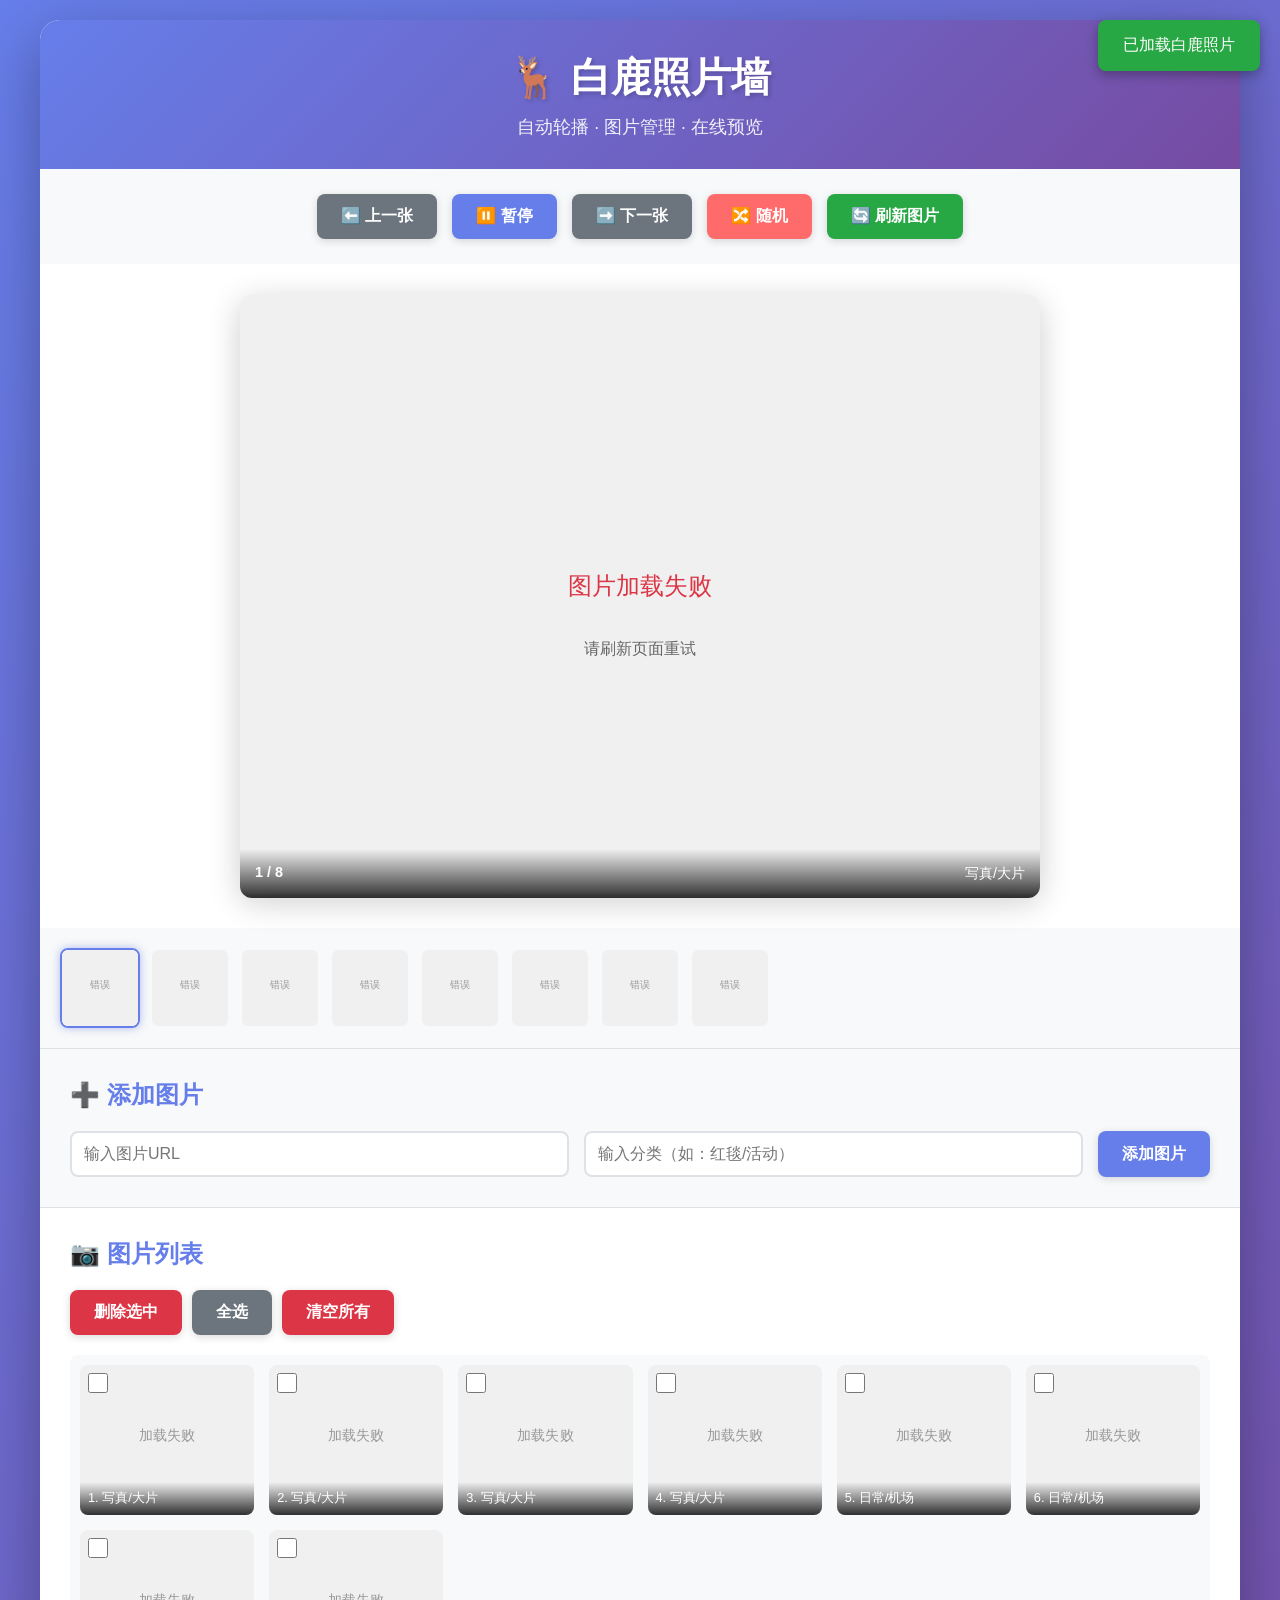
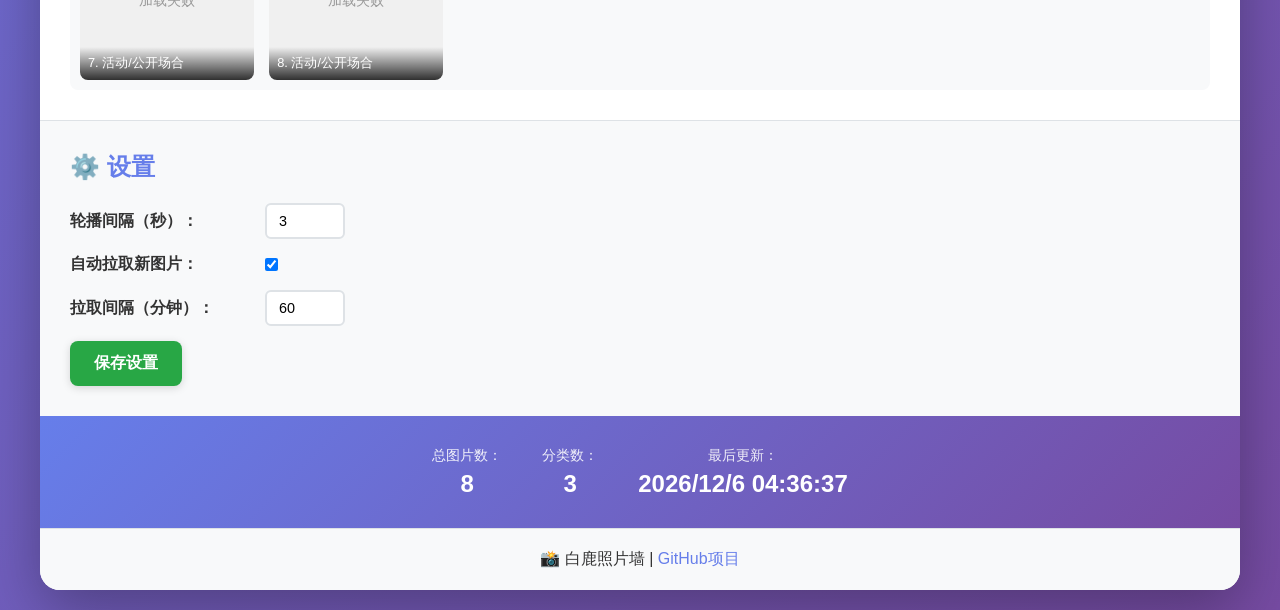
==== photo-wall/index.html @ 88e17474 "feat: 合并照片墙项目，添加GitHub Pages工作流" ====
<!DOCTYPE html>
<html lang="zh-CN">
<head>
    <meta charset="UTF-8">
    <meta name="viewport" content="width=device-width, initial-scale=1.0">
    <title>白鹿照片墙</title>
    <link rel="stylesheet" href="style.css">
</head>
<body>
    <div class="container">
        <!-- 头部 -->
        <header class="header">
            <h1>🦌 白鹿照片墙</h1>
            <p class="subtitle">自动轮播 · 图片管理 · 在线预览</p>
        </header>

        <!-- 控制面板 -->
        <div class="controls">
            <button id="prevBtn" class="btn btn-secondary">⬅️ 上一张</button>
            <button id="toggleBtn" class="btn btn-primary">⏸️ 暂停</button>
            <button id="nextBtn" class="btn btn-secondary">➡️ 下一张</button>
            <button id="shuffleBtn" class="btn btn-accent">🔀 随机</button>
            <button id="refreshBtn" class="btn btn-success">🔄 刷新图片</button>
        </div>

        <!-- 照片墙显示区 -->
        <div class="photo-wall">
            <div class="photo-display" id="photoDisplay">
                <img id="currentPhoto" src="" alt="白鹿照片" class="photo">
                <div class="photo-info" id="photoInfo">
                    <span class="photo-index" id="photoIndex">0 / 0</span>
                    <span class="photo-category" id="photoCategory">加载中...</span>
                </div>
            </div>
        </div>

        <!-- 缩略图预览 -->
        <div class="thumbnails" id="thumbnails">
            <!-- 缩略图将通过JavaScript动态生成 -->
        </div>

        <!-- 添加图片区域 -->
        <div class="add-photo-section">
            <h2>➕ 添加图片</h2>
            <div class="add-photo-form">
                <input type="text" id="imageUrl" placeholder="输入图片URL" class="input-field">
                <input type="text" id="imageCategory" placeholder="输入分类（如：红毯/活动）" class="input-field">
                <button id="addBtn" class="btn btn-primary">添加图片</button>
            </div>
        </div>

        <!-- 图片列表管理 -->
        <div class="image-list-section">
            <h2>📷 图片列表</h2>
            <div class="image-controls">
                <button id="deleteSelectedBtn" class="btn btn-danger">删除选中</button>
                <button id="selectAllBtn" class="btn btn-secondary">全选</button>
                <button id="clearAllBtn" class="btn btn-danger">清空所有</button>
            </div>
            <div class="image-list" id="imageList">
                <!-- 图片列表将通过JavaScript动态生成 -->
            </div>
        </div>

        <!-- 设置面板 -->
        <div class="settings-panel">
            <h2>⚙️ 设置</h2>
            <div class="setting-item">
                <label for="interval">轮播间隔（秒）：</label>
                <input type="number" id="interval" value="3" min="1" max="60" class="input-field-small">
            </div>
            <div class="setting-item">
                <label for="autoFetch">自动拉取新图片：</label>
                <input type="checkbox" id="autoFetch" checked>
            </div>
            <div class="setting-item">
                <label for="fetchInterval">拉取间隔（分钟）：</label>
                <input type="number" id="fetchInterval" value="60" min="10" max="1440" class="input-field-small">
            </div>
            <button id="saveSettings" class="btn btn-success">保存设置</button>
        </div>

        <!-- 统计信息 -->
        <div class="stats">
            <div class="stat-item">
                <span class="stat-label">总图片数：</span>
                <span class="stat-value" id="totalImages">0</span>
            </div>
            <div class="stat-item">
                <span class="stat-label">分类数：</span>
                <span class="stat-value" id="totalCategories">0</span>
            </div>
            <div class="stat-item">
                <span class="stat-label">最后更新：</span>
                <span class="stat-value" id="lastUpdate">-</span>
            </div>
        </div>

        <!-- 页脚 -->
        <footer class="footer">
            <p>📸 白鹿照片墙 | <a href="https://github.com/qianjin1111/bai-lu-photo-wall" target="_blank">GitHub项目</a></p>
        </footer>
    </div>

    <!-- 提示框 -->
    <div id="toast" class="toast"></div>

    <script src="script.js"></script>
</body>
</html>
---- photo-wall/style.css ----
/* 全局样式 */
* {
    margin: 0;
    padding: 0;
    box-sizing: border-box;
}

body {
    font-family: 'Segoe UI', Tahoma, Geneva, Verdana, sans-serif;
    background: linear-gradient(135deg, #667eea 0%, #764ba2 100%);
    min-height: 100vh;
    padding: 20px;
    color: #333;
}

.container {
    max-width: 1200px;
    margin: 0 auto;
    background: white;
    border-radius: 20px;
    box-shadow: 0 20px 60px rgba(0, 0, 0, 0.3);
    overflow: hidden;
}

/* 头部样式 */
.header {
    background: linear-gradient(135deg, #667eea 0%, #764ba2 100%);
    color: white;
    padding: 30px;
    text-align: center;
}

.header h1 {
    font-size: 2.5rem;
    margin-bottom: 10px;
    text-shadow: 2px 2px 4px rgba(0, 0, 0, 0.2);
}

.subtitle {
    font-size: 1.1rem;
    opacity: 0.9;
}

/* 控制按钮样式 */
.controls {
    display: flex;
    justify-content: center;
    gap: 15px;
    padding: 25px;
    background: #f8f9fa;
    flex-wrap: wrap;
}

.btn {
    padding: 12px 24px;
    border: none;
    border-radius: 8px;
    font-size: 1rem;
    cursor: pointer;
    transition: all 0.3s ease;
    font-weight: 600;
    box-shadow: 0 2px 8px rgba(0, 0, 0, 0.15);
}

.btn:hover {
    transform: translateY(-2px);
    box-shadow: 0 4px 12px rgba(0, 0, 0, 0.2);
}

.btn:active {
    transform: translateY(0);
}

.btn-primary {
    background: #667eea;
    color: white;
}

.btn-secondary {
    background: #6c757d;
    color: white;
}

.btn-success {
    background: #28a745;
    color: white;
}

.btn-danger {
    background: #dc3545;
    color: white;
}

.btn-accent {
    background: #ff6b6b;
    color: white;
}

/* 照片墙显示区 */
.photo-wall {
    padding: 30px;
    text-align: center;
}

.photo-display {
    position: relative;
    display: inline-block;
    max-width: 100%;
}

.photo {
    max-width: 100%;
    height: auto;
    border-radius: 12px;
    box-shadow: 0 8px 32px rgba(0, 0, 0, 0.2);
    transition: all 0.3s ease;
    opacity: 1;
}

.photo:hover {
    transform: scale(1.02);
}

.photo.loading {
    opacity: 0.5;
}

.photo.error {
    opacity: 0.7;
}

.photo-info {
    position: absolute;
    bottom: 0;
    left: 0;
    right: 0;
    background: linear-gradient(transparent, rgba(0, 0, 0, 0.8));
    color: white;
    padding: 15px;
    border-radius: 0 0 12px 12px;
    display: flex;
    justify-content: space-between;
    font-size: 0.9rem;
}

.photo-index {
    font-weight: bold;
}

/* 缩略图预览 */
.thumbnails {
    display: flex;
    gap: 10px;
    padding: 20px;
    overflow-x: auto;
    background: #f8f9fa;
}

.thumbnail {
    width: 80px;
    height: 80px;
    object-fit: cover;
    border-radius: 8px;
    cursor: pointer;
    transition: all 0.3s ease;
    border: 2px solid transparent;
}

.thumbnail:hover {
    transform: scale(1.1);
    border-color: #667eea;
}

.thumbnail.active {
    border-color: #667eea;
    box-shadow: 0 0 8px rgba(102, 126, 234, 0.5);
}

/* 添加图片区域 */
.add-photo-section {
    padding: 30px;
    background: #f8f9fa;
    border-top: 1px solid #dee2e6;
}

.add-photo-section h2 {
    margin-bottom: 20px;
    color: #667eea;
}

.add-photo-form {
    display: flex;
    gap: 15px;
    flex-wrap: wrap;
}

.input-field {
    flex: 1;
    min-width: 250px;
    padding: 12px;
    border: 2px solid #dee2e6;
    border-radius: 8px;
    font-size: 1rem;
    transition: border-color 0.3s ease;
}

.input-field:focus {
    outline: none;
    border-color: #667eea;
}

.input-field-small {
    padding: 8px 12px;
    border: 2px solid #dee2e6;
    border-radius: 6px;
    font-size: 0.9rem;
    width: 80px;
    transition: border-color 0.3s ease;
}

.input-field-small:focus {
    outline: none;
    border-color: #667eea;
}

/* 图片列表管理 */
.image-list-section {
    padding: 30px;
    background: white;
    border-top: 1px solid #dee2e6;
}

.image-list-section h2 {
    margin-bottom: 20px;
    color: #667eea;
}

.image-controls {
    display: flex;
    gap: 10px;
    margin-bottom: 20px;
    flex-wrap: wrap;
}

.image-list {
    display: grid;
    grid-template-columns: repeat(auto-fill, minmax(150px, 1fr));
    gap: 15px;
    max-height: 500px;
    overflow-y: auto;
    padding: 10px;
    background: #f8f9fa;
    border-radius: 8px;
}

.image-item {
    position: relative;
    border-radius: 8px;
    overflow: hidden;
    cursor: pointer;
    transition: transform 0.3s ease;
}

.image-item:hover {
    transform: scale(1.05);
}

.image-item img {
    width: 100%;
    height: 150px;
    object-fit: cover;
    display: block;
    transition: opacity 0.3s ease;
}

.image-item img:not(.loaded) {
    opacity: 0.5;
}

.image-item.loaded img {
    opacity: 1;
}

.image-item-checkbox {
    position: absolute;
    top: 8px;
    left: 8px;
    width: 20px;
    height: 20px;
    cursor: pointer;
}

.image-item-info {
    position: absolute;
    bottom: 0;
    left: 0;
    right: 0;
    background: linear-gradient(transparent, rgba(0, 0, 0, 0.8));
    color: white;
    padding: 8px;
    font-size: 0.8rem;
}

.image-item.selected {
    border: 3px solid #667eea;
}

/* 设置面板 */
.settings-panel {
    padding: 30px;
    background: #f8f9fa;
    border-top: 1px solid #dee2e6;
}

.settings-panel h2 {
    margin-bottom: 20px;
    color: #667eea;
}

.setting-item {
    display: flex;
    align-items: center;
    gap: 15px;
    margin-bottom: 15px;
}

.setting-item label {
    font-weight: 600;
    min-width: 180px;
}

/* 统计信息 */
.stats {
    display: flex;
    justify-content: center;
    gap: 40px;
    padding: 30px;
    background: linear-gradient(135deg, #667eea 0%, #764ba2 100%);
    color: white;
}

.stat-item {
    display: flex;
    flex-direction: column;
    align-items: center;
    gap: 5px;
}

.stat-label {
    font-size: 0.9rem;
    opacity: 0.9;
}

.stat-value {
    font-size: 1.5rem;
    font-weight: bold;
}

/* 页脚 */
.footer {
    text-align: center;
    padding: 20px;
    background: #f8f9fa;
    border-top: 1px solid #dee2e6;
}

.footer a {
    color: #667eea;
    text-decoration: none;
}

.footer a:hover {
    text-decoration: underline;
}

/* 提示框 */
.toast {
    position: fixed;
    top: 20px;
    right: 20px;
    background: #333;
    color: white;
    padding: 15px 25px;
    border-radius: 8px;
    box-shadow: 0 4px 12px rgba(0, 0, 0, 0.3);
    opacity: 0;
    transform: translateY(-20px);
    transition: all 0.3s ease;
    z-index: 1000;
}

.toast.show {
    opacity: 1;
    transform: translateY(0);
}

.toast.success {
    background: #28a745;
}

.toast.error {
    background: #dc3545;
}

.toast.info {
    background: #667eea;
}

/* 响应式设计 */
@media (max-width: 768px) {
    .header h1 {
        font-size: 1.8rem;
    }

    .controls {
        flex-direction: column;
    }

    .add-photo-form {
        flex-direction: column;
    }

    .stats {
        flex-direction: column;
        gap: 20px;
    }

    .image-controls {
        flex-direction: column;
    }
}

/* 加载动画 */
@keyframes spin {
    0% { transform: rotate(0deg); }
    100% { transform: rotate(360deg); }
}

.loading {
    display: inline-block;
    width: 20px;
    height: 20px;
    border: 3px solid rgba(255, 255, 255, 0.3);
    border-radius: 50%;
    border-top-color: white;
    animation: spin 1s ease-in-out infinite;
}

/* 滚动条样式 */
.thumbnails::-webkit-scrollbar,
.image-list::-webkit-scrollbar {
    width: 8px;
    height: 8px;
}

.thumbnails::-webkit-scrollbar-track,
.image-list::-webkit-scrollbar-track {
    background: #f1f1f1;
    border-radius: 4px;
}

.thumbnails::-webkit-scrollbar-thumb,
.image-list::-webkit-scrollbar-thumb {
    background: #667eea;
    border-radius: 4px;
}

.thumbnails::-webkit-scrollbar-thumb:hover,
.image-list::-webkit-scrollbar-thumb:hover {
    background: #5568d3;
}
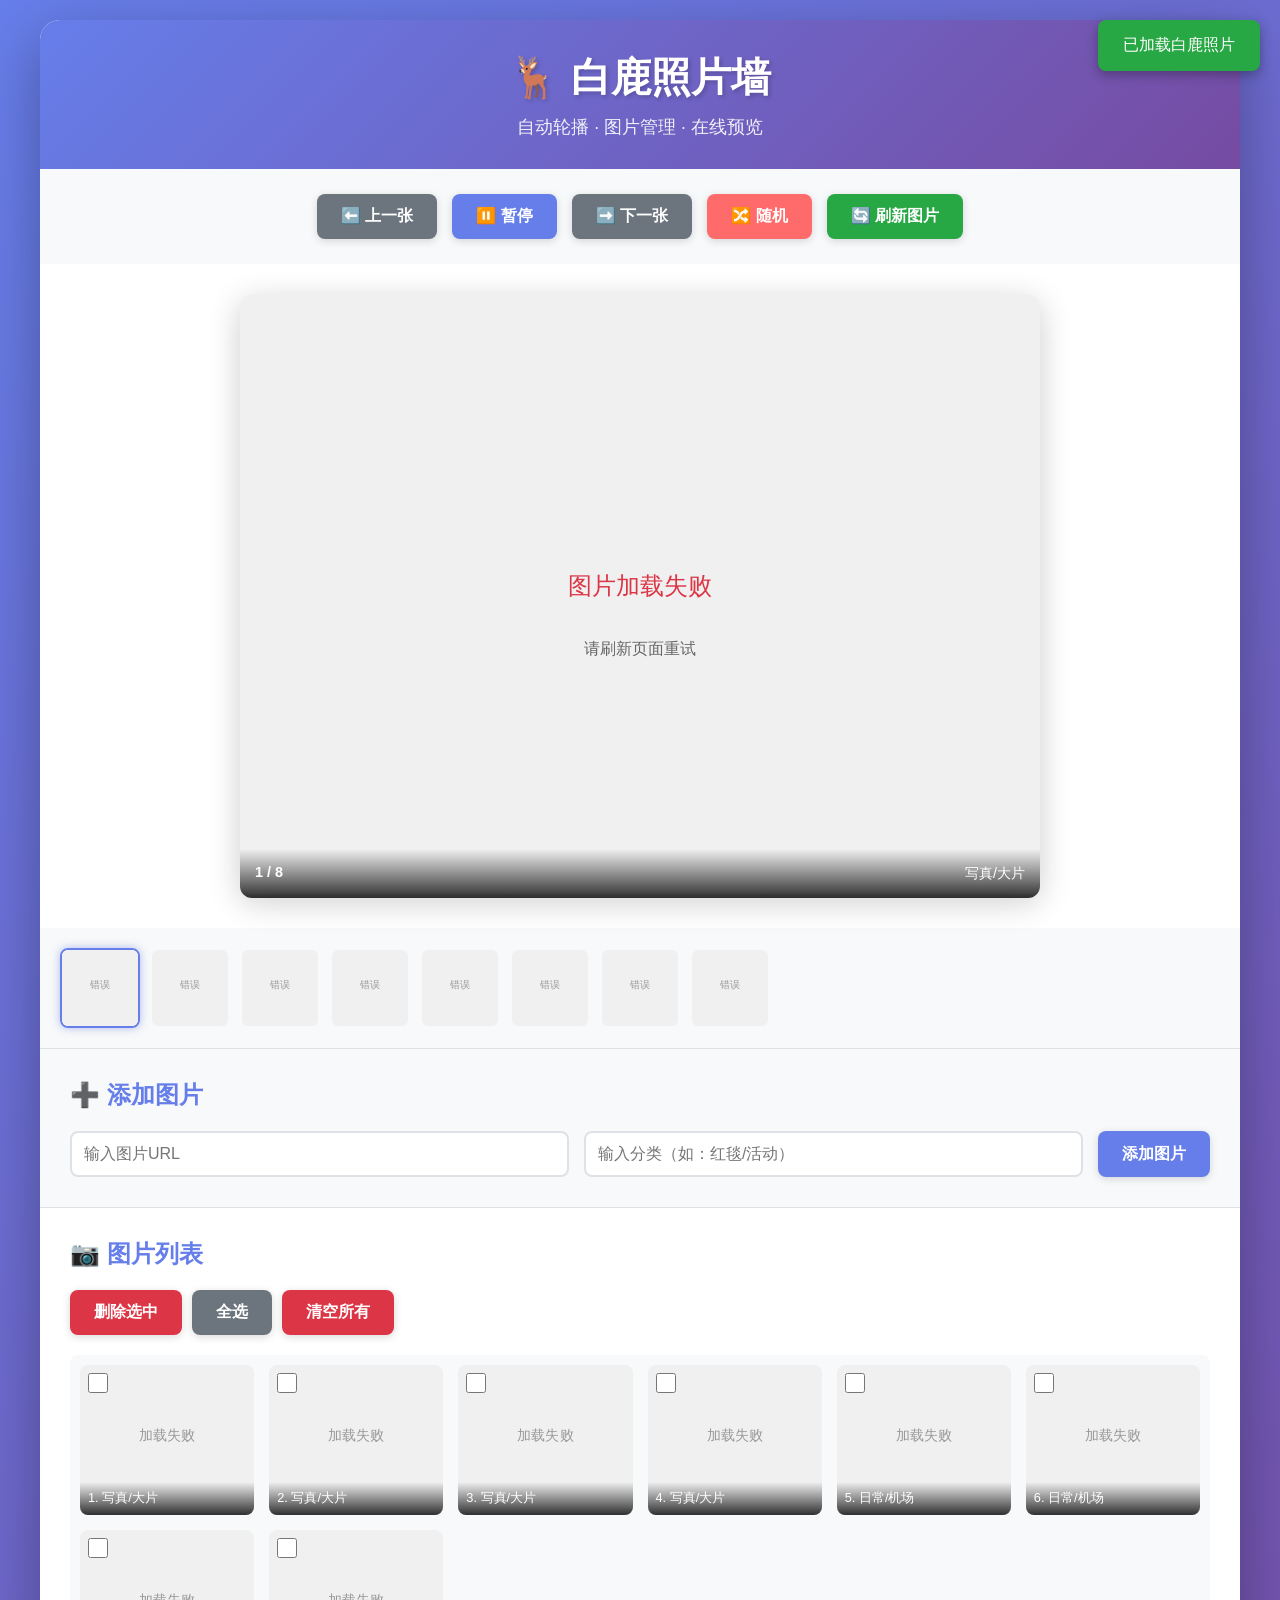
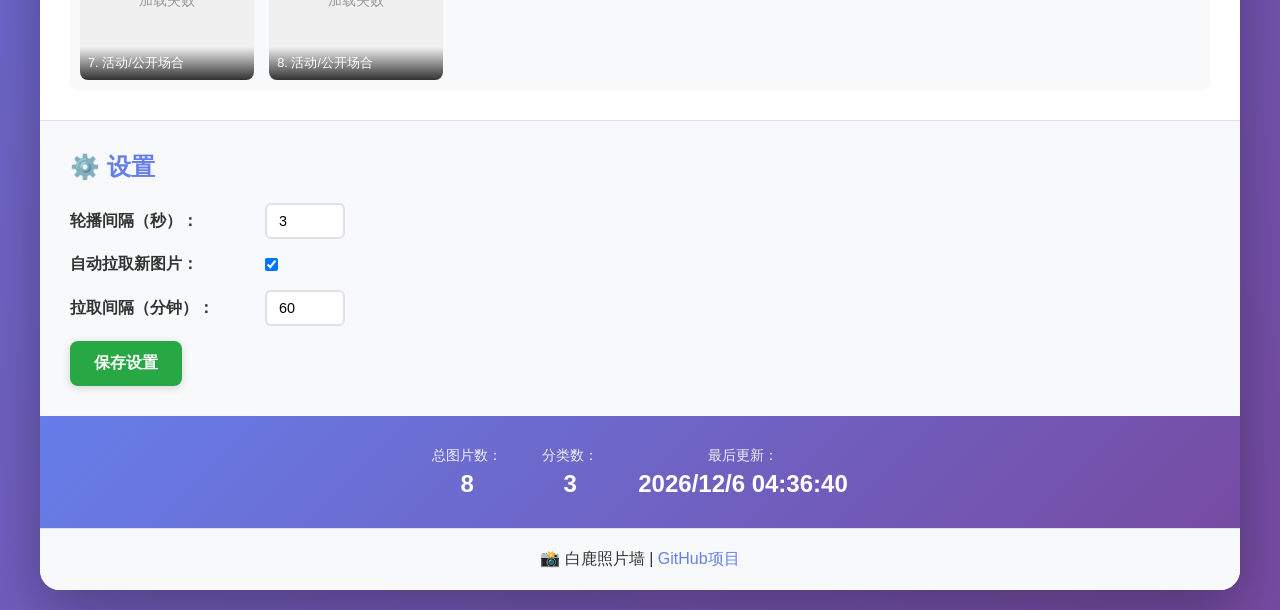
==== commit f25619a8: "fix: 更新默认图片URL为实际存在的文件名，修正GitHub项目链接" ====
--- a/photo-wall/index.html
+++ b/photo-wall/index.html
@@ -98,7 +98,7 @@
 
         <!-- 页脚 -->
         <footer class="footer">
-            <p>📸 白鹿照片墙 | <a href="https://github.com/qianjin1111/bai-lu-photo-wall" target="_blank">GitHub项目</a></p>
+            <p>📸 白鹿照片墙 | <a href="https://github.com/qianjin1111/beauty-gallery-hub" target="_blank">GitHub项目</a></p>
         </footer>
     </div>
 
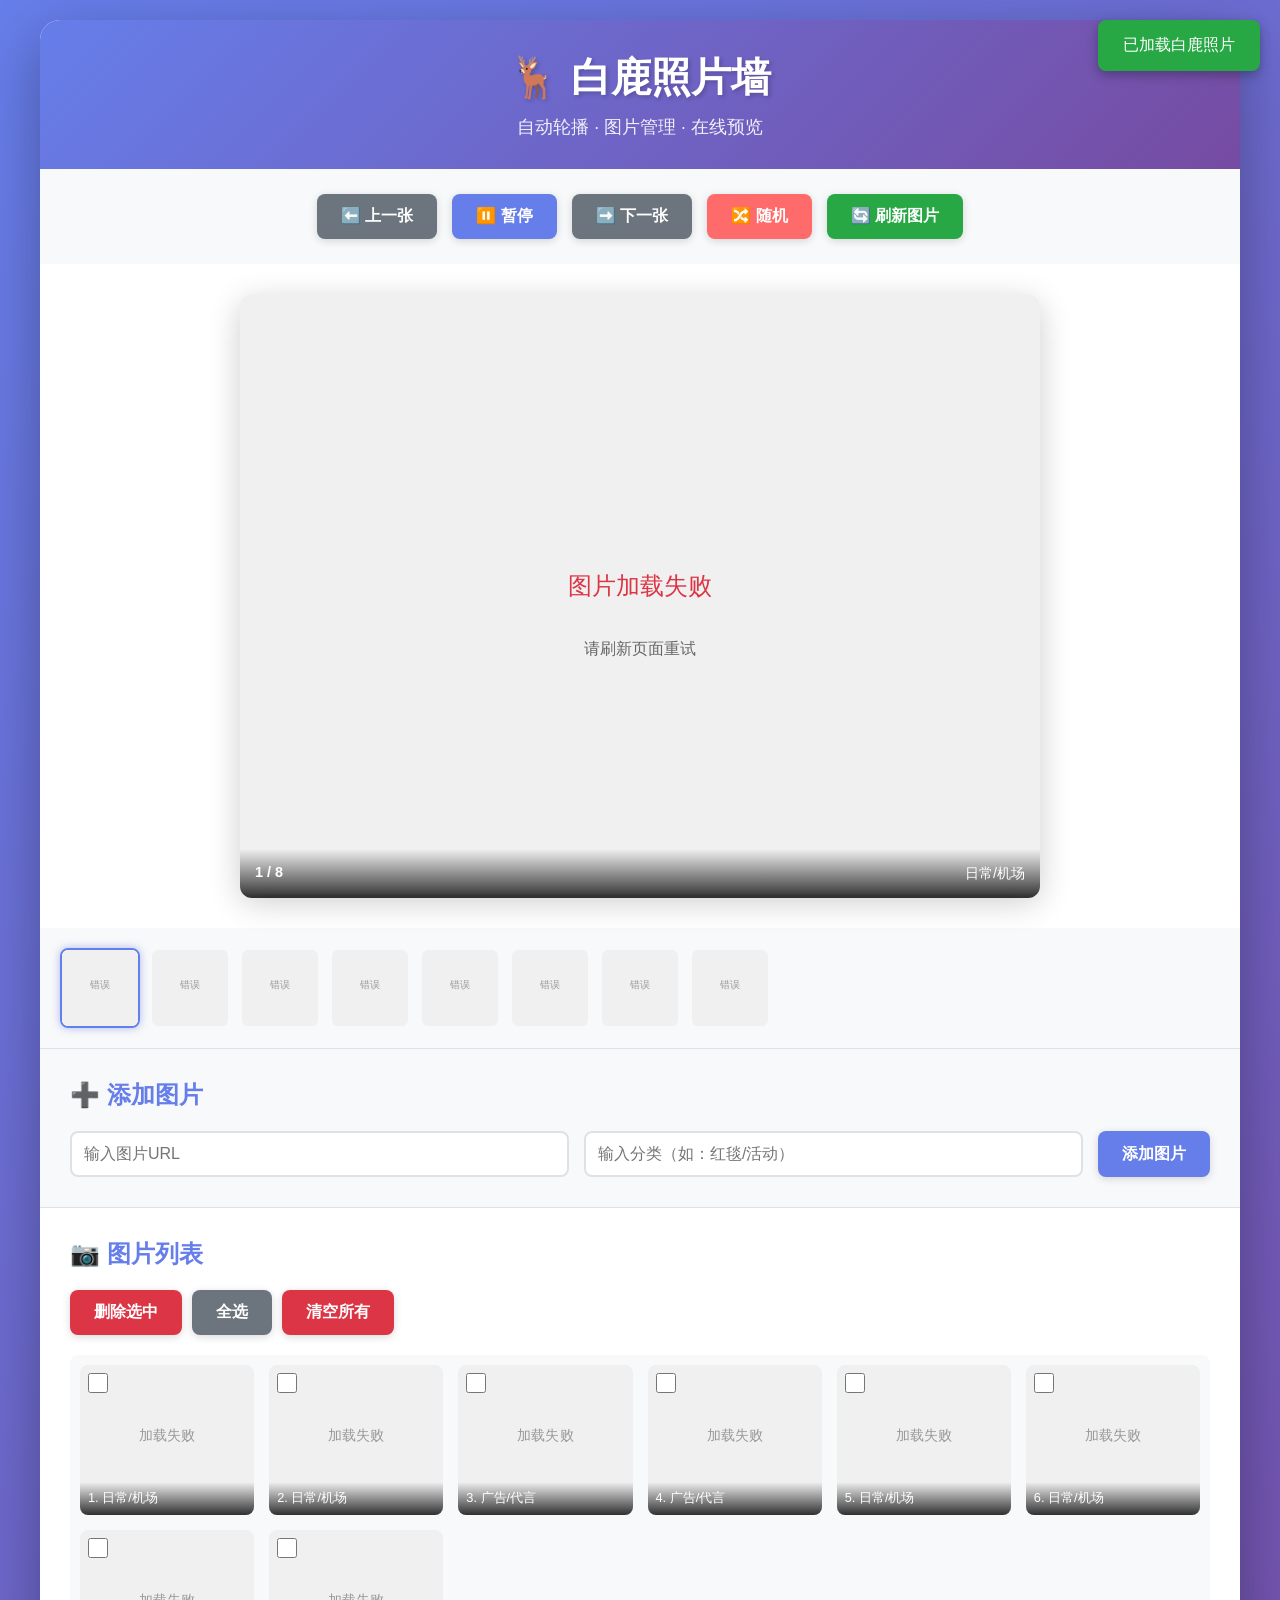
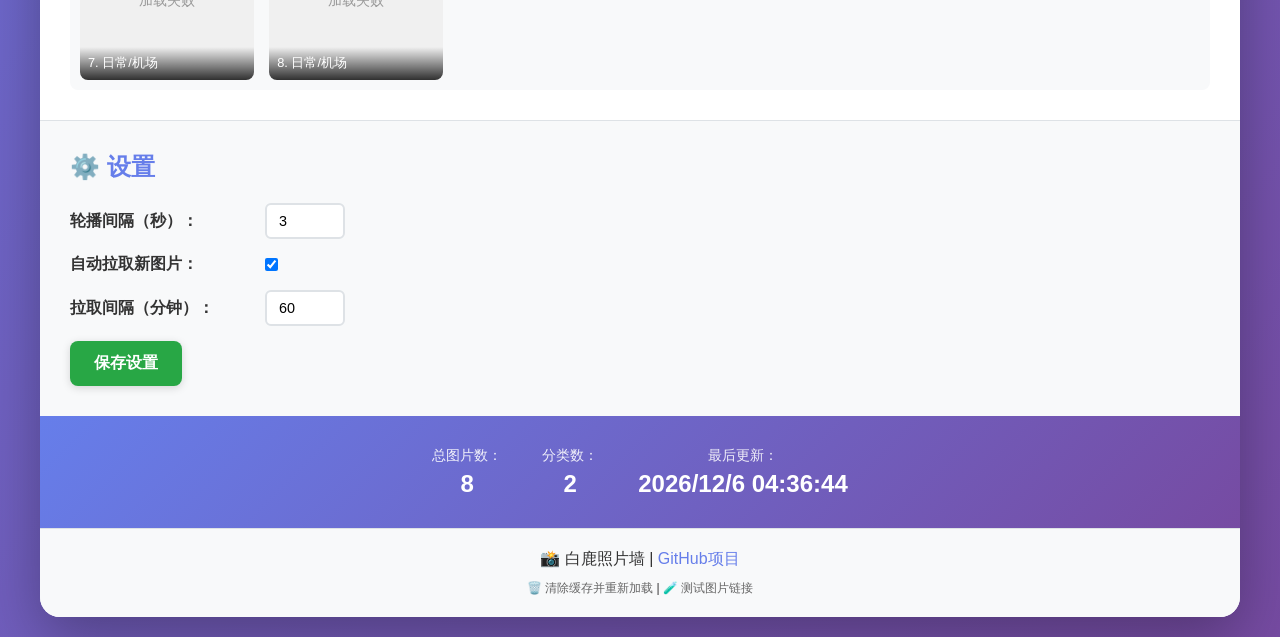
==== commit b900dfb5: "fix: 修复照片墙图片加载失败问题 - 调整dataset设置顺序，添加调试日志和清除缓存功能" ====
--- a/photo-wall/index.html
+++ b/photo-wall/index.html
@@ -99,6 +99,9 @@
         <!-- 页脚 -->
         <footer class="footer">
             <p>📸 白鹿照片墙 | <a href="https://github.com/qianjin1111/beauty-gallery-hub" target="_blank">GitHub项目</a></p>
+            <p style="font-size: 12px; margin-top: 10px;">
+                <a href="#" id="clearStorage" style="color: #666;">🗑️ 清除缓存并重新加载</a> | <a href="test-images.html" style="color: #666;">🧪 测试图片链接</a>
+            </p>
         </footer>
     </div>
 
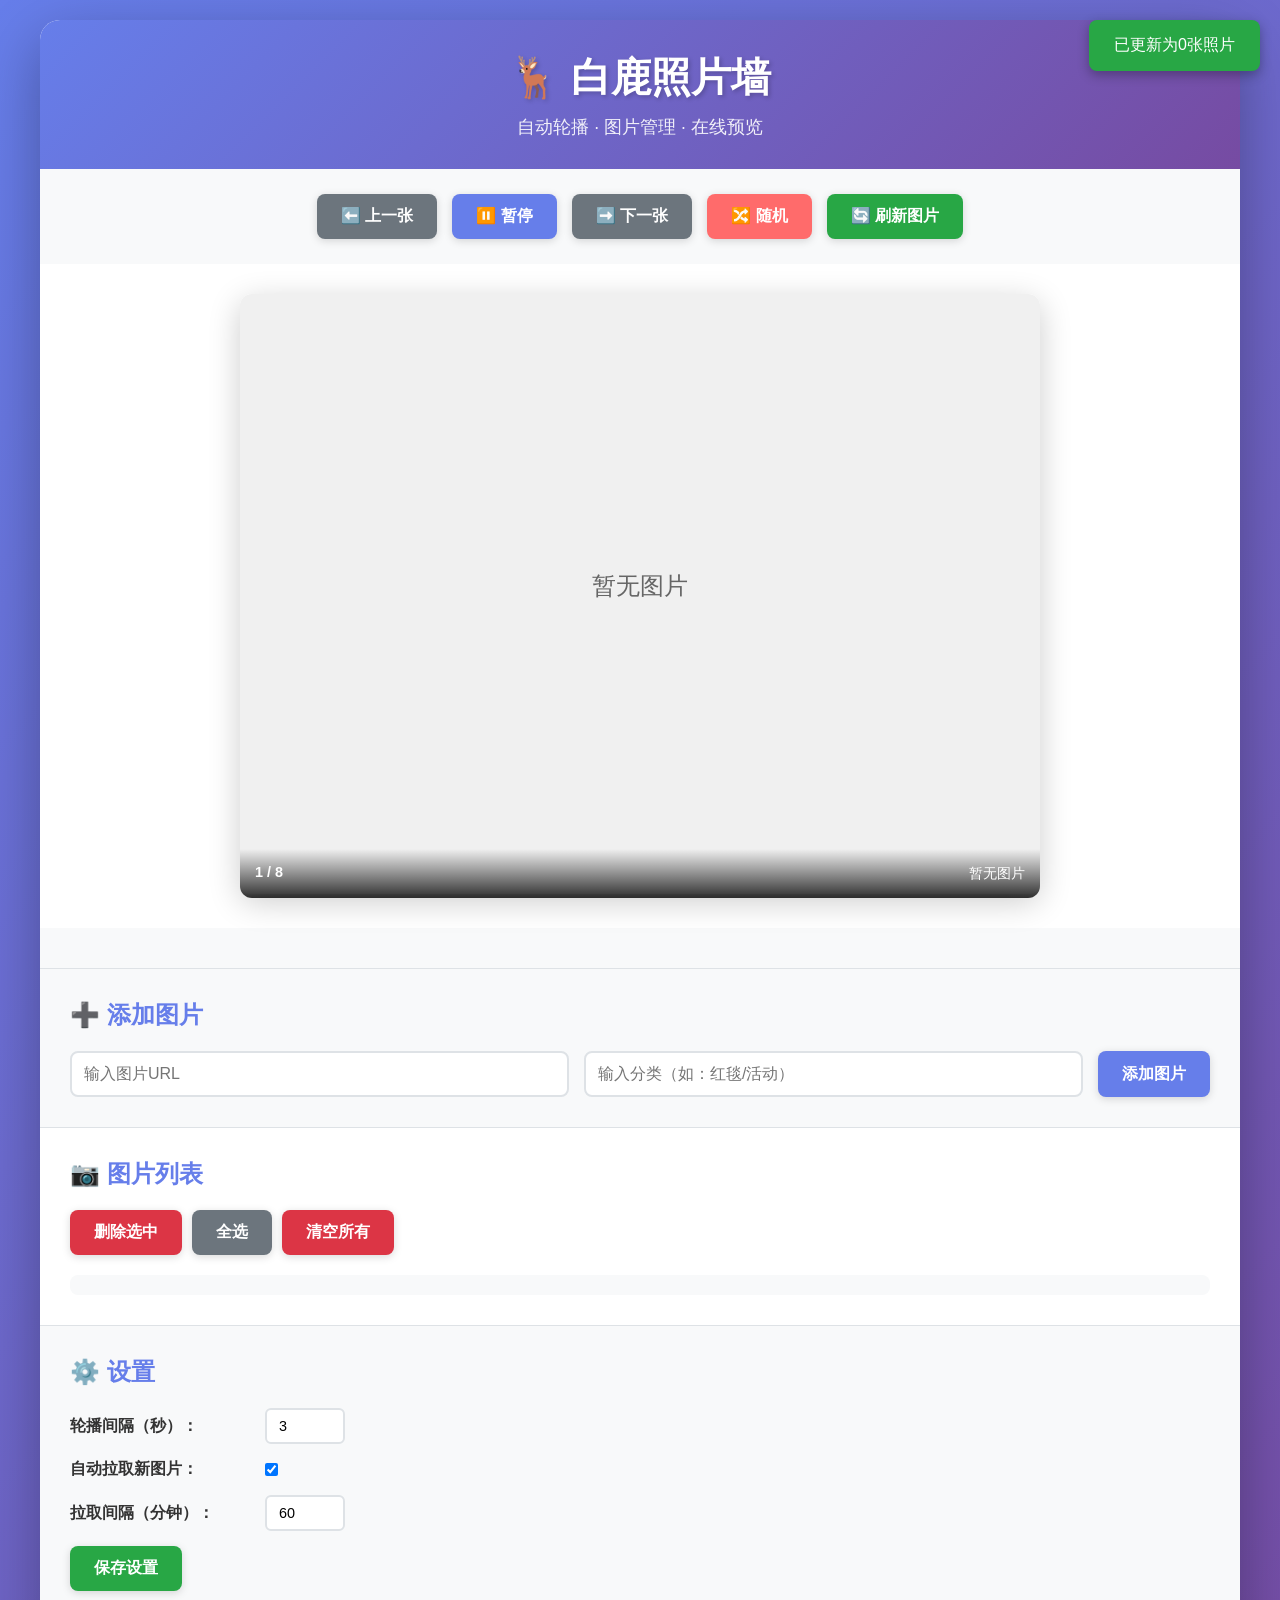
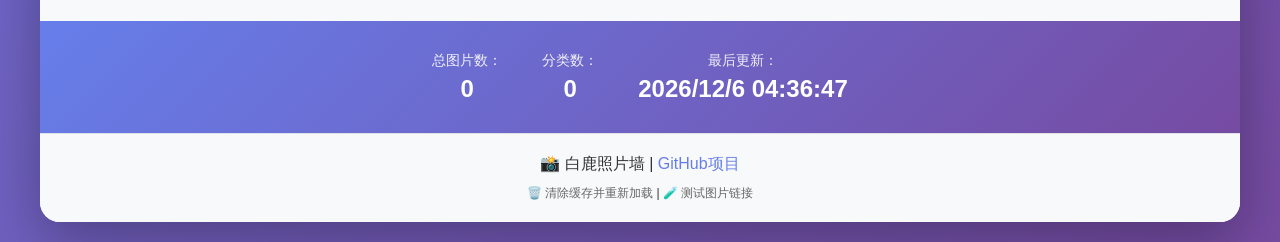
==== commit 25573220: "feat: 为图片列表添加大图预览功能 - 添加图片预览模态框（modal） - 点击图片列表项可以打开大图预览 - 点击主显示区的照片也可以打开大图预览 - 模态框支持以下功能：   - 左右箭头导" ====
--- a/photo-wall/index.html
+++ b/photo-wall/index.html
@@ -108,6 +108,20 @@
     <!-- 提示框 -->
     <div id="toast" class="toast"></div>
 
+    <!-- 大图预览模态框 -->
+    <div id="imageModal" class="image-modal">
+        <div class="modal-content">
+            <button class="modal-close" id="modalClose">&times;</button>
+            <button class="modal-nav modal-prev" id="modalPrev">⬅️</button>
+            <button class="modal-nav modal-next" id="modalNext">➡️</button>
+            <img id="modalImage" src="" alt="大图预览" class="modal-image">
+            <div class="modal-info">
+                <span id="modalIndex">0 / 0</span>
+                <span id="modalCategory">分类</span>
+            </div>
+        </div>
+    </div>
+
     <script src="script.js"></script>
 </body>
 </html>
--- a/photo-wall/style.css
+++ b/photo-wall/style.css
@@ -469,3 +469,149 @@
 .image-list::-webkit-scrollbar-thumb:hover {
     background: #5568d3;
 }
+
+/* 大图预览模态框 */
+.image-modal {
+    display: none;
+    position: fixed;
+    z-index: 10000;
+    left: 0;
+    top: 0;
+    width: 100%;
+    height: 100%;
+    overflow: auto;
+    background-color: rgba(0, 0, 0, 0.95);
+    animation: fadeIn 0.3s ease;
+}
+
+.image-modal.show {
+    display: flex;
+    align-items: center;
+    justify-content: center;
+}
+
+@keyframes fadeIn {
+    from { opacity: 0; }
+    to { opacity: 1; }
+}
+
+.modal-content {
+    position: relative;
+    max-width: 95%;
+    max-height: 95%;
+    display: flex;
+    flex-direction: column;
+    align-items: center;
+}
+
+.modal-image {
+    max-width: 100%;
+    max-height: 85vh;
+    object-fit: contain;
+    border-radius: 8px;
+    box-shadow: 0 10px 40px rgba(0, 0, 0, 0.5);
+}
+
+.modal-close {
+    position: absolute;
+    top: -40px;
+    right: -40px;
+    background: white;
+    color: #333;
+    border: none;
+    border-radius: 50%;
+    width: 40px;
+    height: 40px;
+    font-size: 28px;
+    cursor: pointer;
+    display: flex;
+    align-items: center;
+    justify-content: center;
+    transition: transform 0.2s, background-color 0.2s;
+    z-index: 10;
+}
+
+.modal-close:hover {
+    transform: scale(1.1);
+    background-color: #f0f0f0;
+}
+
+.modal-nav {
+    position: absolute;
+    top: 50%;
+    transform: translateY(-50%);
+    background: rgba(255, 255, 255, 0.9);
+    color: #333;
+    border: none;
+    border-radius: 50%;
+    width: 50px;
+    height: 50px;
+    font-size: 24px;
+    cursor: pointer;
+    display: flex;
+    align-items: center;
+    justify-content: center;
+    transition: transform 0.2s, background-color 0.2s;
+    z-index: 10;
+}
+
+.modal-nav:hover {
+    transform: translateY(-50%) scale(1.1);
+    background-color: white;
+}
+
+.modal-prev {
+    left: -70px;
+}
+
+.modal-next {
+    right: -70px;
+}
+
+.modal-info {
+    margin-top: 15px;
+    color: white;
+    text-align: center;
+    font-size: 16px;
+}
+
+.modal-info span {
+    margin: 0 15px;
+    background: rgba(255, 255, 255, 0.1);
+    padding: 8px 16px;
+    border-radius: 20px;
+}
+
+/* 移动端优化 */
+@media (max-width: 768px) {
+    .modal-close {
+        top: 10px;
+        right: 10px;
+        width: 35px;
+        height: 35px;
+        font-size: 24px;
+    }
+
+    .modal-nav {
+        width: 40px;
+        height: 40px;
+        font-size: 20px;
+    }
+
+    .modal-prev {
+        left: 10px;
+    }
+
+    .modal-next {
+        right: 10px;
+    }
+
+    .modal-info {
+        font-size: 14px;
+    }
+
+    .modal-info span {
+        margin: 5px;
+        padding: 5px 12px;
+    }
+}
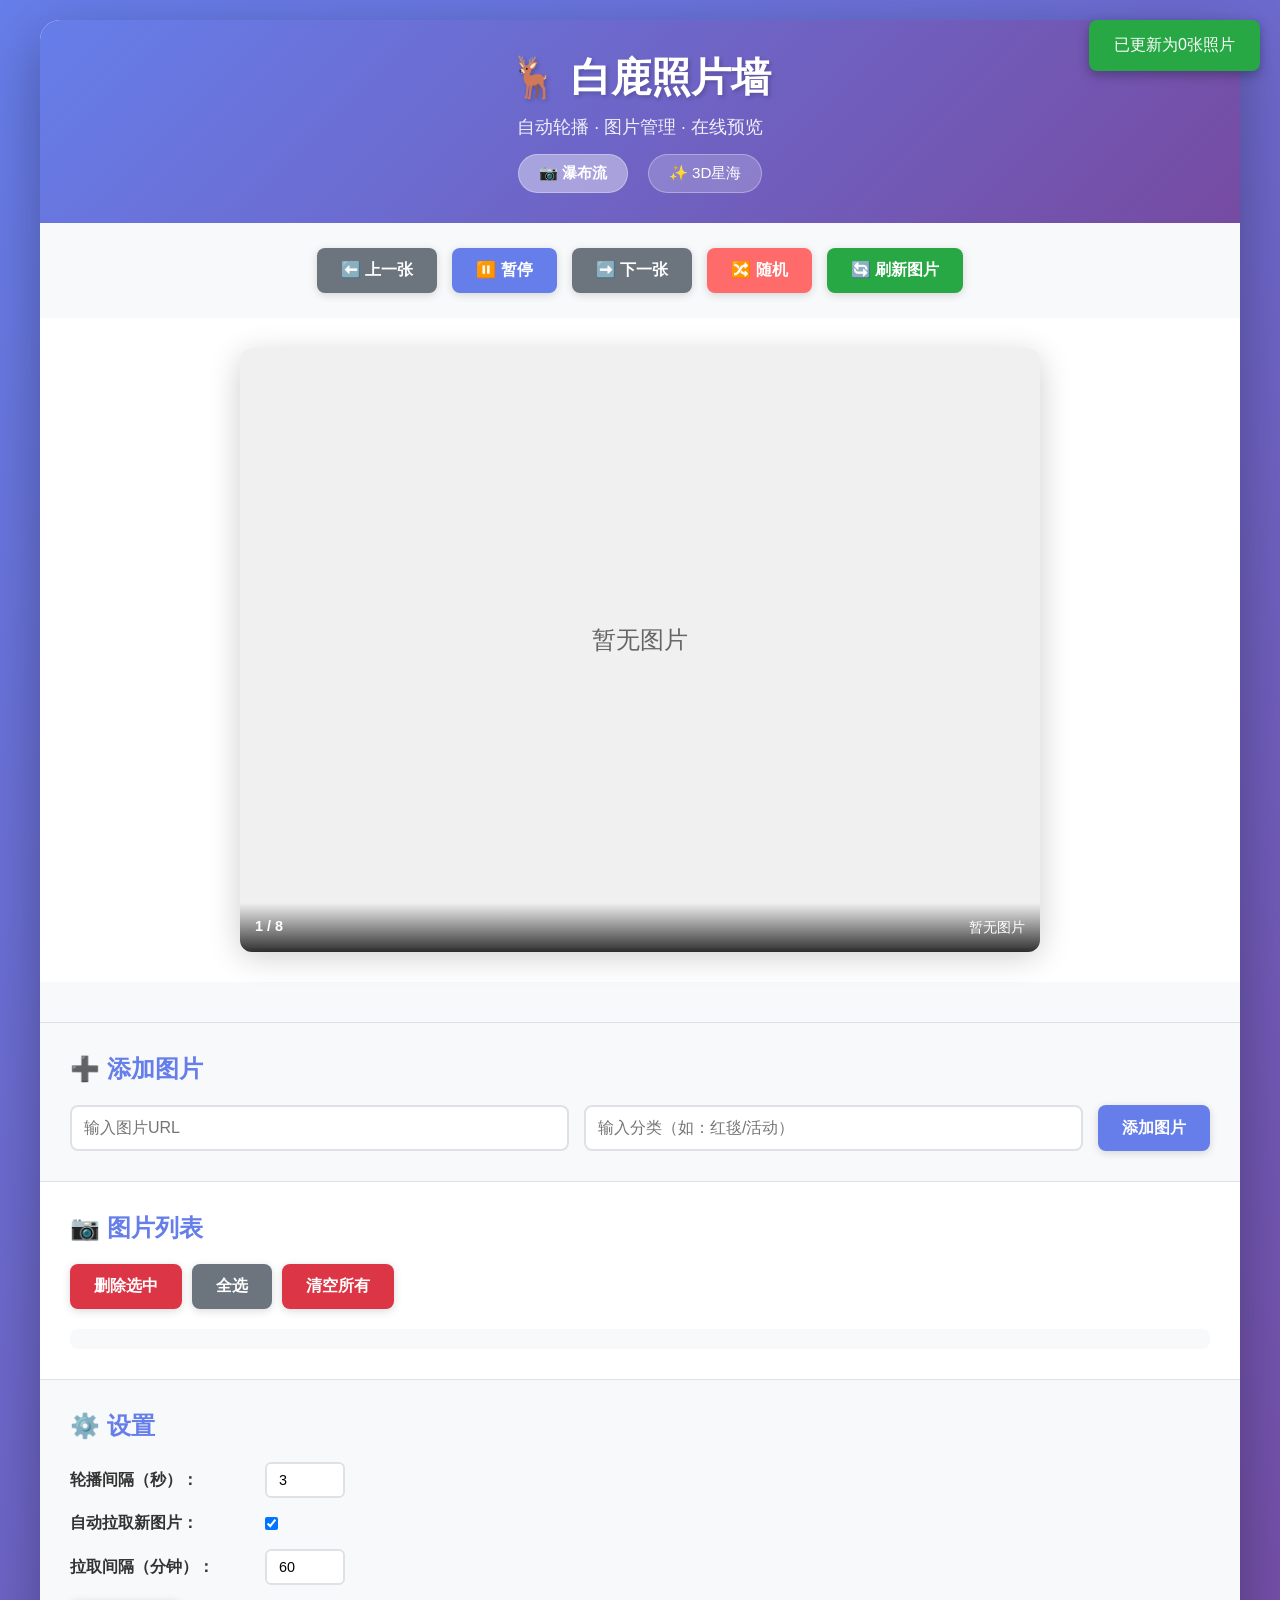
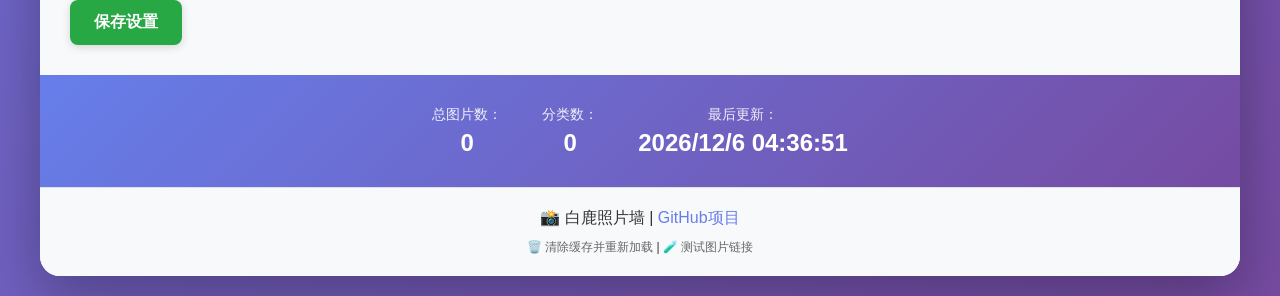
==== commit 519130e9: "feat: 添加 photo-wall-3d 3D星海画廊部署支持 - 修改 GitHub Actions 同时部署 photo-wall 和 photo-wall-3d - photo-wall 首" ====
--- a/photo-wall/index.html
+++ b/photo-wall/index.html
@@ -12,6 +12,10 @@
         <header class="header">
             <h1>🦌 白鹿照片墙</h1>
             <p class="subtitle">自动轮播 · 图片管理 · 在线预览</p>
+            <div class="nav-links">
+                <a href="index.html" class="nav-link active">📷 瀑布流</a>
+                <a href="../photo-wall-3d/" class="nav-link">✨ 3D星海</a>
+            </div>
         </header>
 
         <!-- 控制面板 -->
--- a/photo-wall/style.css
+++ b/photo-wall/style.css
@@ -39,6 +39,35 @@
 .subtitle {
     font-size: 1.1rem;
     opacity: 0.9;
+    margin-bottom: 15px;
+}
+
+.nav-links {
+    display: flex;
+    justify-content: center;
+    gap: 20px;
+    margin-top: 15px;
+}
+
+.nav-link {
+    background: rgba(255, 255, 255, 0.2);
+    color: white;
+    padding: 8px 20px;
+    border-radius: 20px;
+    text-decoration: none;
+    font-size: 0.95rem;
+    transition: all 0.3s ease;
+    border: 1px solid rgba(255, 255, 255, 0.3);
+}
+
+.nav-link:hover {
+    background: rgba(255, 255, 255, 0.35);
+    transform: translateY(-2px);
+}
+
+.nav-link.active {
+    background: rgba(255, 255, 255, 0.4);
+    font-weight: bold;
 }
 
 /* 控制按钮样式 */
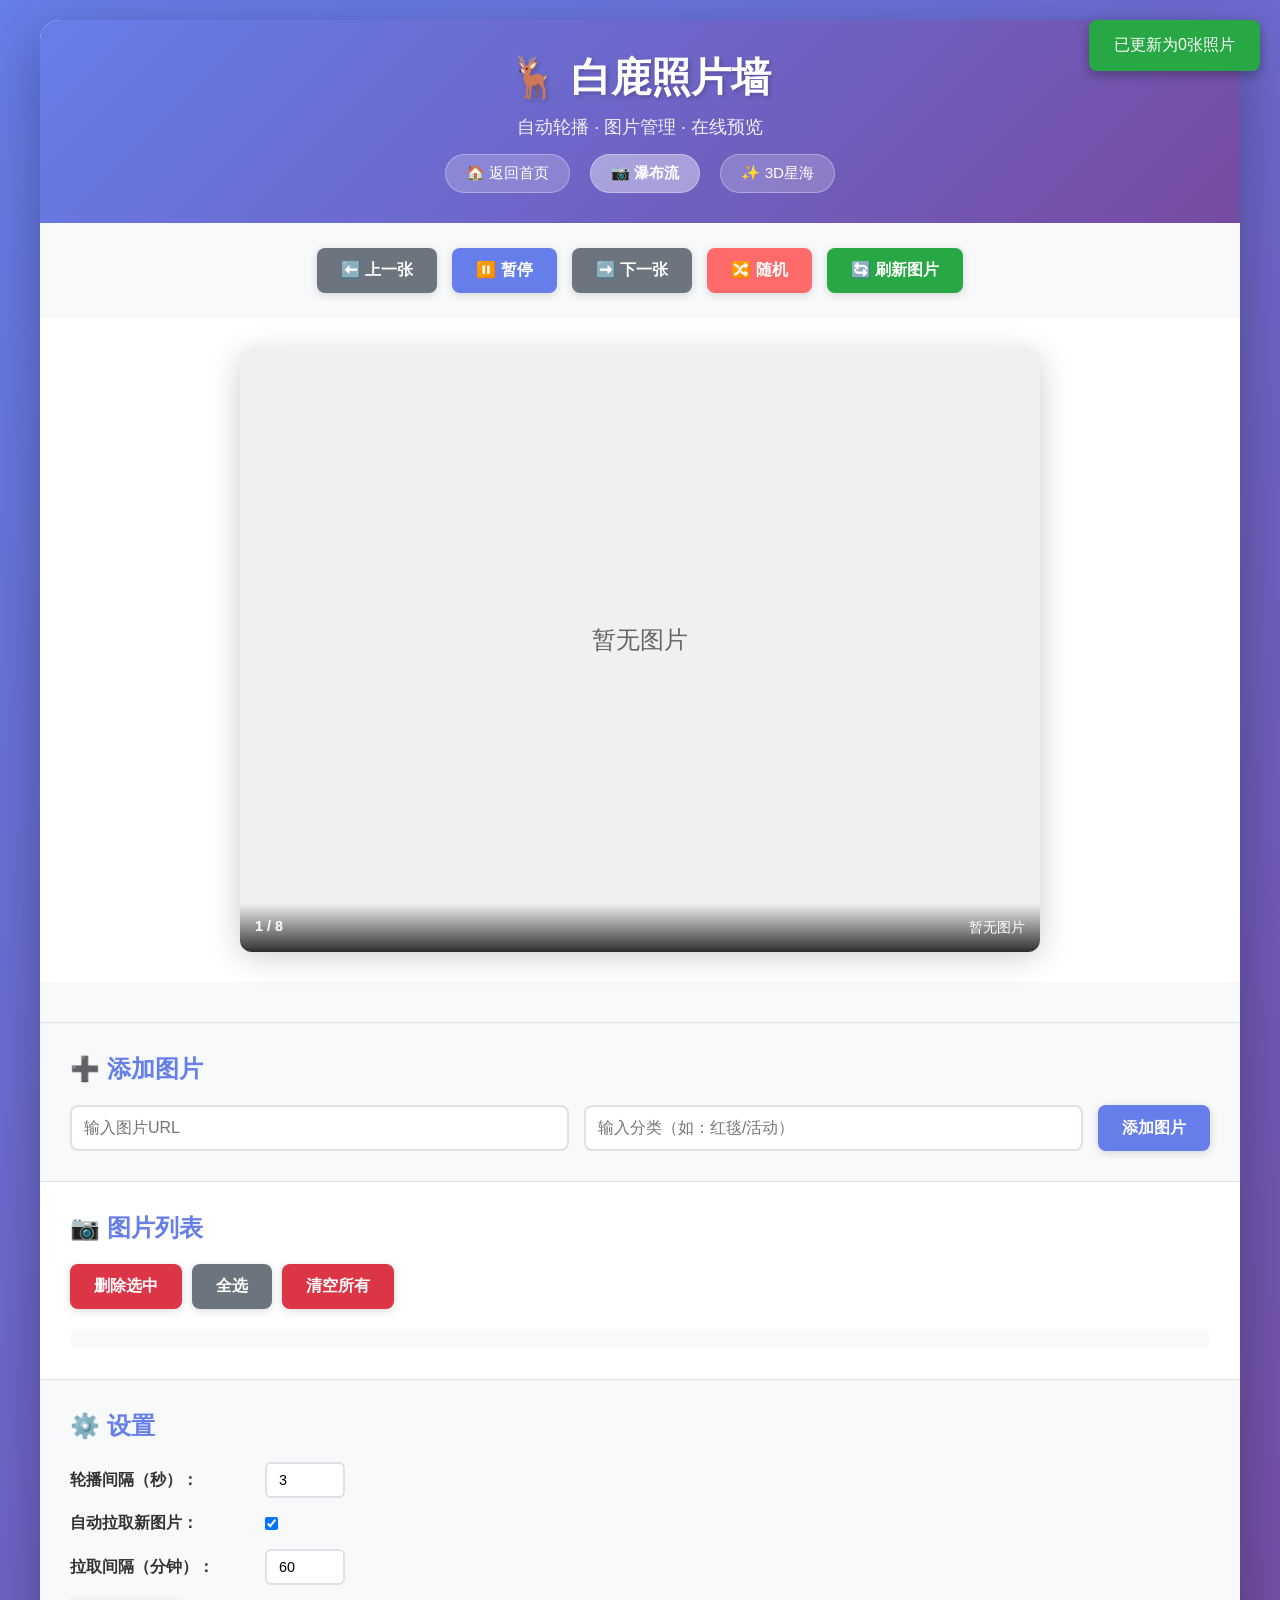
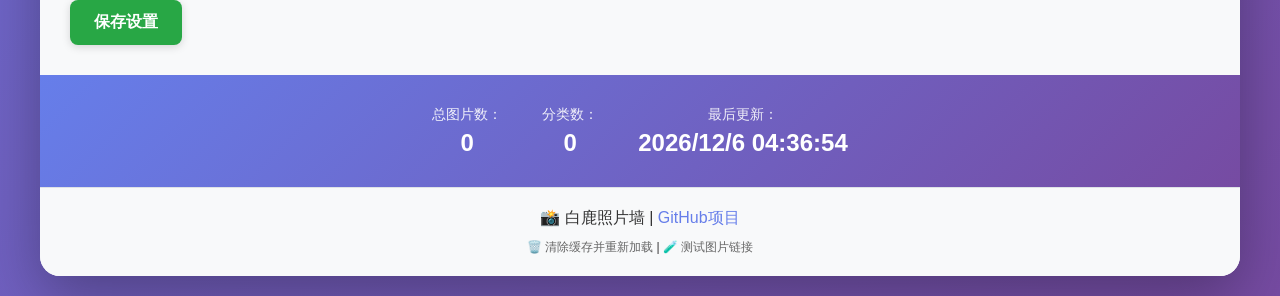
==== commit 3e9d1221: "feat: 添加主页导航页面，支持在瀑布流和3D星海之间切换 - 创建精美的主页导航页面（index.html） - 修改GitHub Pages workflow，部署整个项目（包含photo-wa" ====
--- a/photo-wall/index.html
+++ b/photo-wall/index.html
@@ -13,6 +13,7 @@
             <h1>🦌 白鹿照片墙</h1>
             <p class="subtitle">自动轮播 · 图片管理 · 在线预览</p>
             <div class="nav-links">
+                <a href="../" class="nav-link">🏠 返回首页</a>
                 <a href="index.html" class="nav-link active">📷 瀑布流</a>
                 <a href="../photo-wall-3d/" class="nav-link">✨ 3D星海</a>
             </div>
